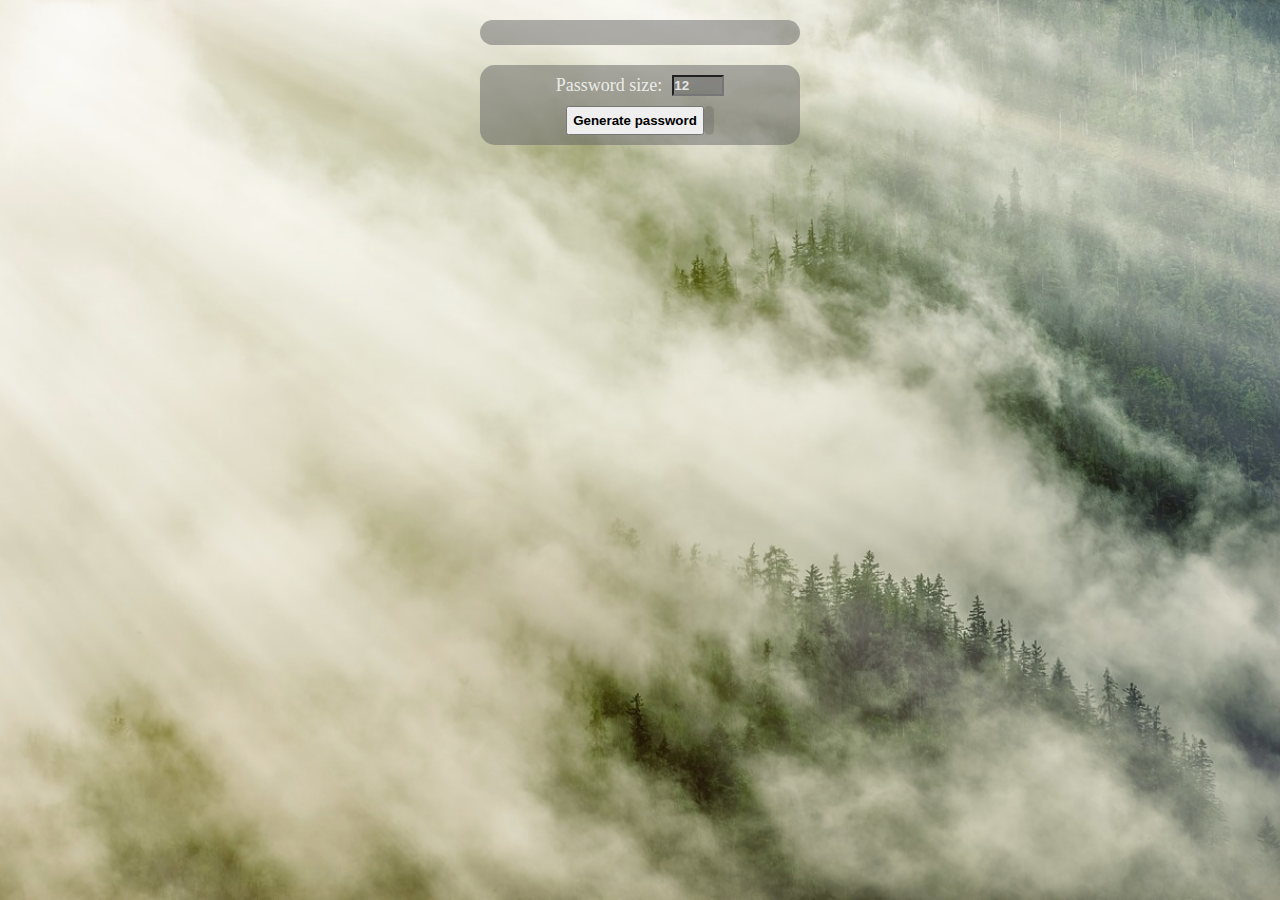
==== index.html @ f9a44cf6 "Password generator implemented" ====
<!DOCTYPE html>
<html lang="es">
    <head>
        <title></title>
        <meta charset="UTF-8">
        <meta name="viewport" content="width=device-width, initial-scale=1">
        <link href="./css/style.css" rel="stylesheet">
    </head>
    <body>
        <div id="images"></div>
        <div class="element" id="clock">
            <p></p>
            <p></p>
        </div>
        <div class="element" id="password">
            <label for="pwdLength">Password size:</label>
            <input type="number" name="pwdLength" id="passwordLength" min="12" max="50" value="12">
            <button id="generatePassword">Generate password</button>
            <p id="result"></p>
        </div>
        <script src="./js/background.js"></script>
        <script src="./js/clock.js"></script>
        <script src="./js/password.js"></script>
    </body>
</html>
---- css/style.css ----
*{
    margin: 0;
    padding: 0;
}

body{
    background-color: black;
}

#images{
    width: 100%;
    height: 100vh;
    background-size: cover;
    background-position: center;
    position: absolute;
    top: 0;
    left: 0;
    z-index: -10;
    transition: filter 1s linear;
}

.element{
    width: 300px;
    background-color: rgba(100, 100, 100, 0.5);
    border-radius: 15px;
    align-content: center;
    text-align: center;
    color: rgb(255, 255, 255, 0.8);
    font-family: 'Franklin Gothic Medium';
    margin: 20px auto;
    padding: 10px;
}

#clock{
    font-size: 30px;
    font-weight: bold;
}

#clock p:last-of-type{
    font-size: 15px;
    margin-top: 5px;
}

#password{
    display: flex;
    flex-wrap: wrap;
    justify-content: center;
    font-size: large;
}

label{
    margin-right: 10px;
}

input{
    background-color: rgba(100, 100, 100, 0.5);
    color: rgb(255, 255, 255, 0.8);
    font-weight: bold;
}

#generatePassword{
    margin-top: 10px;
    padding: 5px;
    color: black;
    font-weight: bold;
}

#result{
    margin-top: 10px;
    word-break: break-all;
    background-color: rgba(70, 70, 70, 0.2);
    padding: 5px;
    border-radius: 10px;
}
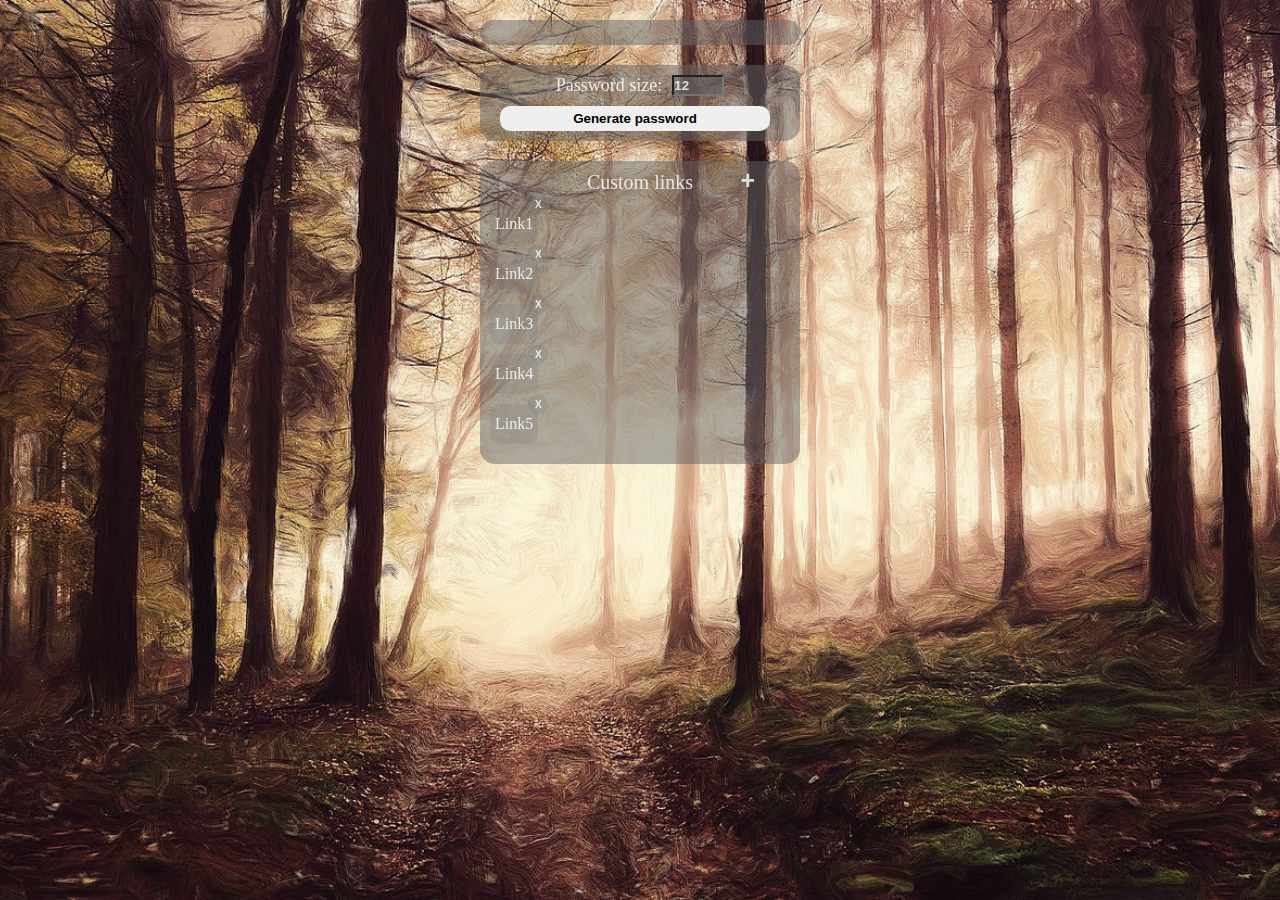
==== commit 24160f59: "Implemented custom links" ====
--- a/index.html
+++ b/index.html
@@ -18,8 +18,48 @@
             <button id="generatePassword">Generate password</button>
             <p id="result"></p>
         </div>
+        <div class="element" id="linkSection">
+            <p class="elementTitle">Custom links</p>
+            <button id="addLink">+</button>
+            <div id="links">
+                <div>
+                    <a href="">Link1</a>
+                    <button onclick="removeLink(this)">X</button>
+                </div>
+                <div>
+                    <a href="">Link2</a>
+                    <button onclick="removeLink(this)">X</button>
+                </div>
+                <div>
+                    <a href="">Link3</a>
+                    <button onclick="removeLink(this)">X</button>
+                </div>
+                <div>
+                    <a href="">Link4</a>
+                    <button onclick="removeLink(this)">X</button>
+                </div>
+                <div>
+                    <a href="">Link5</a>
+                    <button onclick="removeLink(this)">X</button>
+                </div>
+            </div>
+        </div>
+        <div id="linkContainer" style="display: none;">
+            <div id="linkForm" class="element">
+                <p class="elementTitle">Add your link</p>
+                <br>
+                <input type="text" name="name" id="linkName" placeholder="Link name">
+                <br>
+                <input type="text" name="reference" id="reference" placeholder="www.something.com">
+                <br>
+                <button id="saveLink">Add link</button>
+                <button id="closeButton">X</button>
+            </div>
+        </div>
+
         <script src="./js/background.js"></script>
         <script src="./js/clock.js"></script>
         <script src="./js/password.js"></script>
+        <script src="./js/customLinks.js"></script>
     </body>
 </html>--- a/css/style.css
+++ b/css/style.css
@@ -1,3 +1,8 @@
+:root{
+    --textColor: rgba(255, 255, 255, 0.8);
+    --backgroundColor: rgba(100, 100, 100, 0.5);
+}
+
 *{
     margin: 0;
     padding: 0;
@@ -12,7 +17,7 @@
     height: 100vh;
     background-size: cover;
     background-position: center;
-    position: absolute;
+    position: fixed;
     top: 0;
     left: 0;
     z-index: -10;
@@ -21,11 +26,11 @@
 
 .element{
     width: 300px;
-    background-color: rgba(100, 100, 100, 0.5);
+    background-color: var(--backgroundColor);
     border-radius: 15px;
     align-content: center;
     text-align: center;
-    color: rgb(255, 255, 255, 0.8);
+    color: var(--textColor);
     font-family: 'Franklin Gothic Medium';
     margin: 20px auto;
     padding: 10px;
@@ -53,16 +58,19 @@
 }
 
 input{
-    background-color: rgba(100, 100, 100, 0.5);
-    color: rgb(255, 255, 255, 0.8);
+    background-color: var(--backgroundColor);
+    color: var(--textColor);
     font-weight: bold;
 }
 
 #generatePassword{
+    width: 90%;
     margin-top: 10px;
     padding: 5px;
     color: black;
     font-weight: bold;
+    border-radius: 10px;
+    border: none;
 }
 
 #result{
@@ -71,4 +79,105 @@
     background-color: rgba(70, 70, 70, 0.2);
     padding: 5px;
     border-radius: 10px;
+}
+
+#linkSection{
+    position: relative;
+}
+
+.elementTitle{
+    font-size: 20px;
+}
+
+#addLink{
+    background-color: transparent;
+    border: none;
+    color: var(--textColor);
+    font-size: 25px;
+    font-weight: bold;
+    position: absolute;
+    top: 5px;
+    right: 45px;
+}
+
+#links{
+    margin-bottom: 10px;
+}
+
+#links div{
+    width: fit-content;
+    height: 30px;
+    padding: 5px;
+    margin-top: 10px;
+    background-color: rgba(128, 128, 128, 0.3);
+    border-radius: 10px;
+    align-content: center;
+    position: relative;
+}
+
+#links div a{
+    color: var(--textColor);
+    text-decoration: none;
+}
+
+#links div button{
+    width: 20px;
+    height: 20px;
+    position: absolute;
+    top: -10px;
+    right: -10px;
+    border-radius: 50%;
+    cursor: pointer;
+    font-weight: bold;
+    border: none;
+    background-color: rgba(128, 128, 128, 0.3);
+    color: var(--textColor);
+    font-size: 10px;
+}
+
+#linkContainer{
+    width: 100%;
+    height: 100vh;
+    background-color: var(--backgroundColor);
+    position: fixed;
+    top: 0;
+    left: 0;
+    align-content: center;
+}
+
+#linkForm{
+    background-color: gray;
+    position: relative;
+}
+
+#linkForm input{
+    width: 90%;
+    height: 30px;
+    margin-bottom: 20px;
+    padding-left: 5%;
+    border-radius: 10px;
+    border: none;
+}
+
+#linkForm button{
+    font-weight: bold;
+    border: none;
+}
+
+#saveLink{
+    width: 96%;
+    height: 30px;
+    border-radius: 10px;
+    background-color: var(--textColor);
+}
+
+#closeButton{
+    width: 30px;
+    height: 30px;
+    border-radius: 50%;
+    position: absolute;
+    top: -10px;
+    right: -10px;
+    background-color: rgb(150, 150, 150);
+    color: var(--textColor);
 }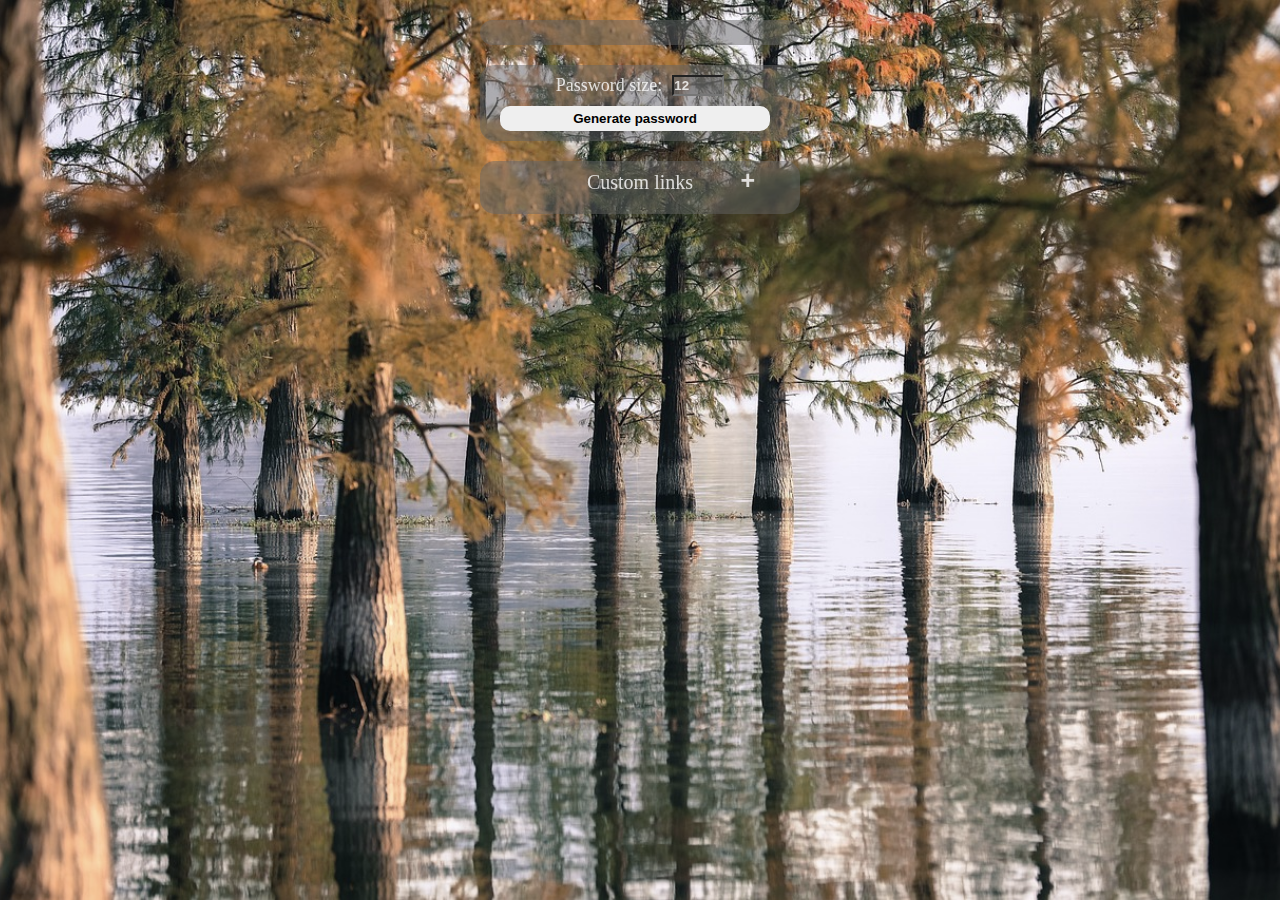
==== commit 020df9fb: "Removed testing links and fixed placeholder" ====
--- a/index.html
+++ b/index.html
@@ -21,28 +21,7 @@
         <div class="element" id="linkSection">
             <p class="elementTitle">Custom links</p>
             <button id="addLink">+</button>
-            <div id="links">
-                <div>
-                    <a href="">Link1</a>
-                    <button onclick="removeLink(this)">X</button>
-                </div>
-                <div>
-                    <a href="">Link2</a>
-                    <button onclick="removeLink(this)">X</button>
-                </div>
-                <div>
-                    <a href="">Link3</a>
-                    <button onclick="removeLink(this)">X</button>
-                </div>
-                <div>
-                    <a href="">Link4</a>
-                    <button onclick="removeLink(this)">X</button>
-                </div>
-                <div>
-                    <a href="">Link5</a>
-                    <button onclick="removeLink(this)">X</button>
-                </div>
-            </div>
+            <div id="links"></div>
         </div>
         <div id="linkContainer" style="display: none;">
             <div id="linkForm" class="element">
--- a/css/style.css
+++ b/css/style.css
@@ -159,6 +159,10 @@
     border: none;
 }
 
+#linkForm input::placeholder{
+    color: var(--textColor);
+}
+
 #linkForm button{
     font-weight: bold;
     border: none;
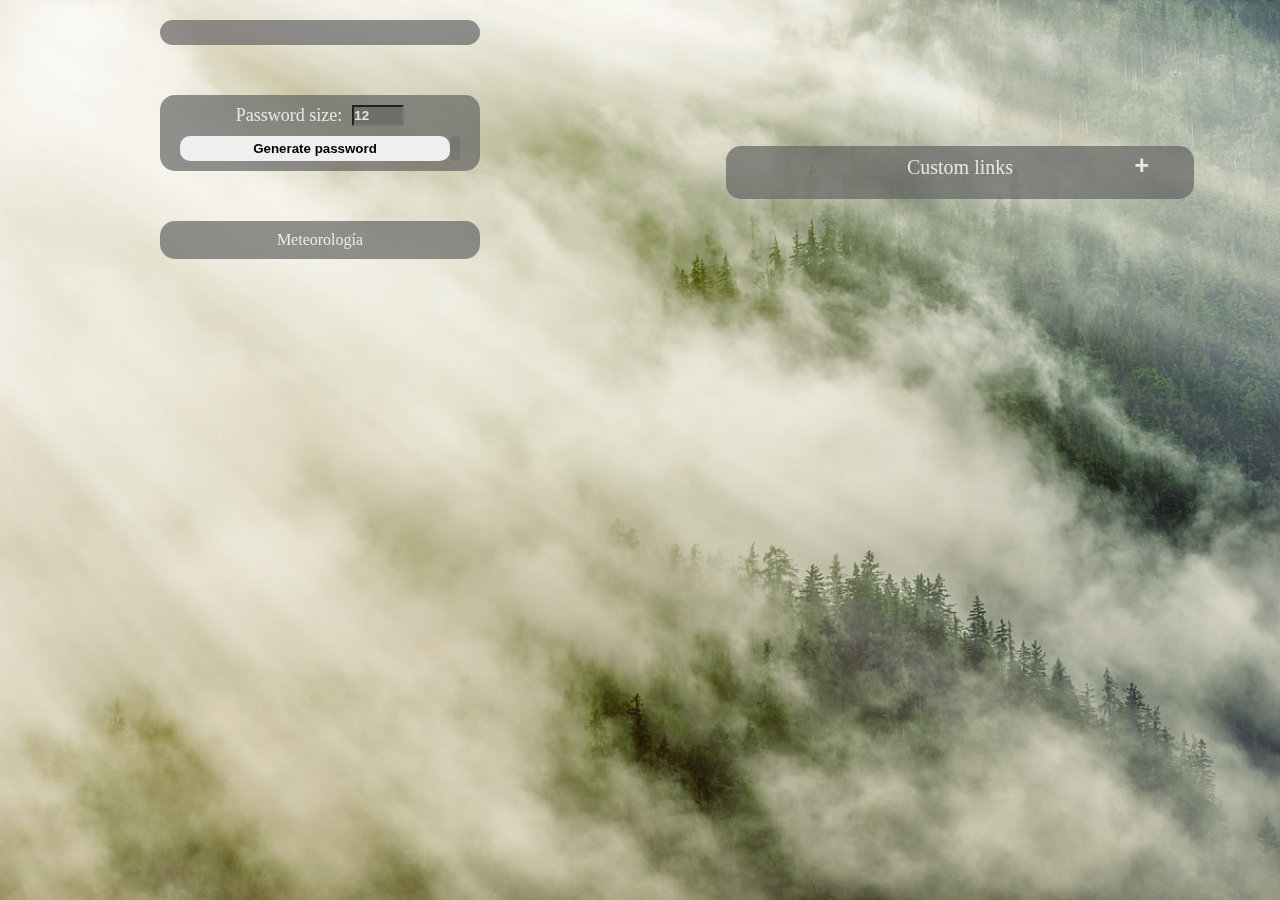
==== commit 03aac071: "Implemented responsive placement when screen is over 650px" ====
--- a/index.html
+++ b/index.html
@@ -8,20 +8,29 @@
     </head>
     <body>
         <div id="images"></div>
-        <div class="element" id="clock">
-            <p></p>
-            <p></p>
-        </div>
-        <div class="element" id="password">
-            <label for="pwdLength">Password size:</label>
-            <input type="number" name="pwdLength" id="passwordLength" min="12" max="50" value="12">
-            <button id="generatePassword">Generate password</button>
-            <p id="result"></p>
-        </div>
-        <div class="element" id="linkSection">
-            <p class="elementTitle">Custom links</p>
-            <button id="addLink">+</button>
-            <div id="links"></div>
+        <div id="content">
+            <div class="container">
+                <div class="element" id="clock">
+                    <p></p>
+                    <p></p>
+                </div>
+                <div class="element" id="password">
+                    <label for="pwdLength">Password size:</label>
+                    <input type="number" name="pwdLength" id="passwordLength" min="12" max="50" value="12">
+                    <button id="generatePassword">Generate password</button>
+                    <p id="result"></p>
+                </div>
+                <div class="element">
+                    Meteorología
+                </div>
+            </div>
+            <div class="container">
+                <div class="element" id="linkSection">
+                    <p class="elementTitle">Custom links</p>
+                    <button id="addLink">+</button>
+                    <div id="links"></div>
+                </div>
+            </div>
         </div>
         <div id="linkContainer" style="display: none;">
             <div id="linkForm" class="element">
@@ -35,7 +44,6 @@
                 <button id="closeButton">X</button>
             </div>
         </div>
-
         <script src="./js/background.js"></script>
         <script src="./js/clock.js"></script>
         <script src="./js/password.js"></script>
--- a/css/style.css
+++ b/css/style.css
@@ -1,6 +1,6 @@
 :root{
     --textColor: rgba(255, 255, 255, 0.8);
-    --backgroundColor: rgba(100, 100, 100, 0.5);
+    --backgroundColor: rgba(100, 100, 100, 0.7);
 }
 
 *{
@@ -10,6 +10,7 @@
 
 body{
     background-color: black;
+    overflow: hidden;
 }
 
 #images{
@@ -184,4 +185,27 @@
     right: -10px;
     background-color: rgb(150, 150, 150);
     color: var(--textColor);
+}
+
+@media (min-width: 650px) {
+    #content{
+        width: 100%;
+        display: flex;
+        justify-content: space-evenly;
+        flex-wrap: wrap;
+    }
+    .container{
+        width: 50%;
+        height: 100vh;
+    }
+
+    .container .element{
+        margin-bottom: 50px;
+    }
+
+    #linkSection{
+        margin-top: 146px;
+        min-width: 300px;
+        width: 70%;
+    }
 }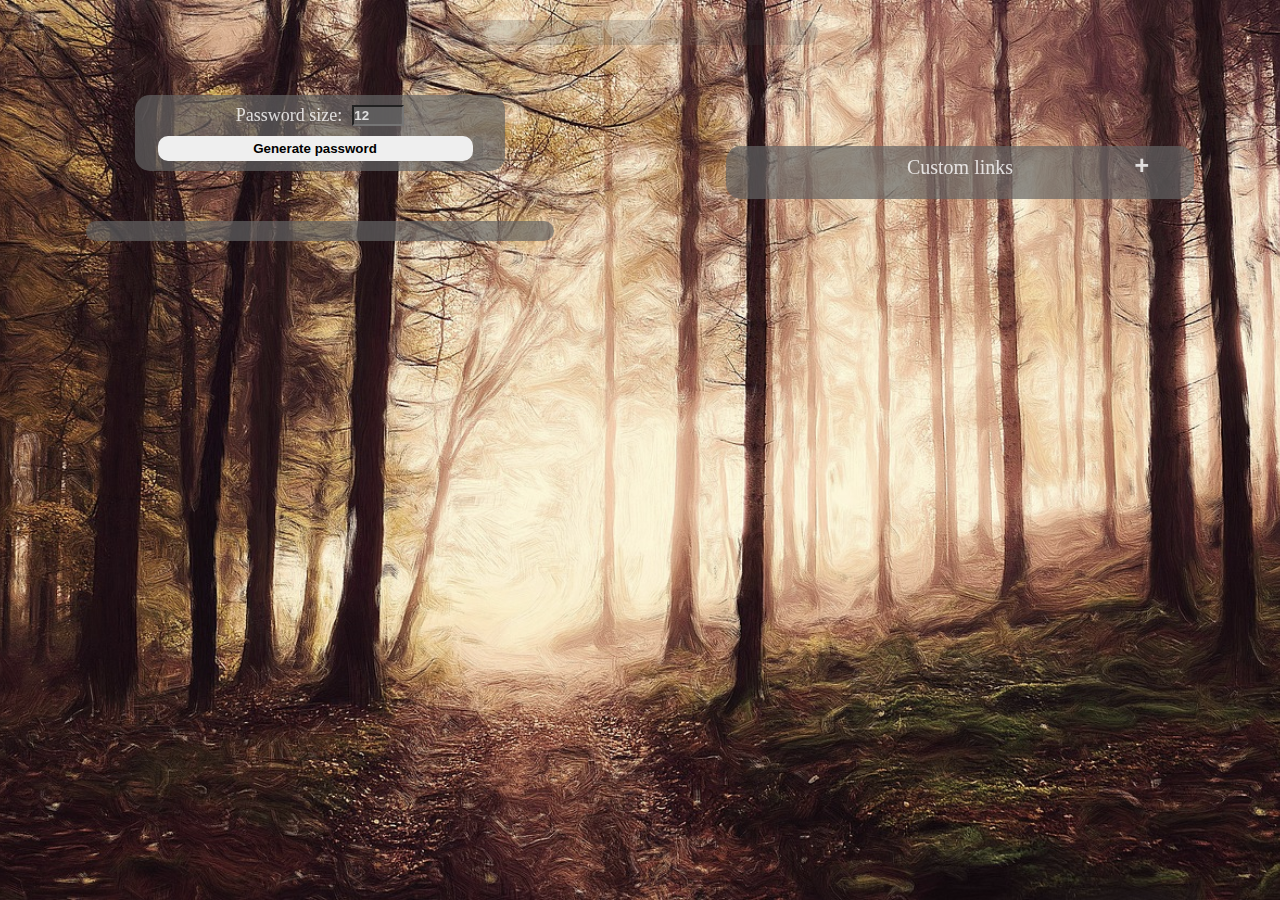
==== commit 4a924664: "Weather implemented. First iteration of dashboard complete" ====
--- a/index.html
+++ b/index.html
@@ -20,8 +20,7 @@
                     <button id="generatePassword">Generate password</button>
                     <p id="result"></p>
                 </div>
-                <div class="element">
-                    Meteorología
+                <div class="element" id="weather">
                 </div>
             </div>
             <div class="container">
@@ -48,5 +47,6 @@
         <script src="./js/clock.js"></script>
         <script src="./js/password.js"></script>
         <script src="./js/customLinks.js"></script>
+        <script src="./js/weather.js"></script>
     </body>
 </html>--- a/css/style.css
+++ b/css/style.css
@@ -10,9 +10,8 @@
 
 body{
     background-color: black;
-    overflow: hidden;
-}
-
+}
+/*BACKGROUND IMAGES*/
 #images{
     width: 100%;
     height: 100vh;
@@ -24,9 +23,9 @@
     z-index: -10;
     transition: filter 1s linear;
 }
-
+/*GENERAL*/
 .element{
-    width: 300px;
+    width: 350px;
     background-color: var(--backgroundColor);
     border-radius: 15px;
     align-content: center;
@@ -36,7 +35,7 @@
     margin: 20px auto;
     padding: 10px;
 }
-
+/*CLOCK*/
 #clock{
     font-size: 30px;
     font-weight: bold;
@@ -46,7 +45,7 @@
     font-size: 15px;
     margin-top: 5px;
 }
-
+/*PASSWORD GENERATOR*/
 #password{
     display: flex;
     flex-wrap: wrap;
@@ -81,7 +80,39 @@
     padding: 5px;
     border-radius: 10px;
 }
-
+/*WEATHER*/
+.currentWeather{
+    display: flex;
+    align-items: center;
+    justify-content: center;
+    margin-top: 20px;
+}
+
+.currentWeather div:first-of-type{
+    font-size: 30px;
+}
+
+.info{
+    text-align: left;
+    margin-left: 10px;
+}
+
+.forecast{
+    display: flex;
+    flex-wrap: nowrap;
+    overflow-x: scroll;
+    padding: 15px 5px;
+    background-color: var(--backgroundColor);
+    border-radius: 10px;
+    gap: 5px;
+}
+
+.forecast div{
+    border: 2px solid rgba(255, 255, 255, 0.3);
+    border-radius: 10px;
+}
+
+/*CUSTOM LINKS*/
 #linkSection{
     position: relative;
 }
@@ -119,6 +150,7 @@
 #links div a{
     color: var(--textColor);
     text-decoration: none;
+    word-break: break-all;
 }
 
 #links div button{
@@ -187,13 +219,14 @@
     color: var(--textColor);
 }
 
-@media (min-width: 650px) {
+@media (min-width: 700px) {
     #content{
         width: 100%;
         display: flex;
         justify-content: space-evenly;
         flex-wrap: wrap;
     }
+
     .container{
         width: 50%;
         height: 100vh;
@@ -201,6 +234,16 @@
 
     .container .element{
         margin-bottom: 50px;
+    }
+
+    #clock{
+        margin-left: 70%;
+        background-color: rgba(70, 70, 70, 0.2);
+        color: white;
+    }
+
+    #weather{
+        width: 70%;
     }
 
     #linkSection{
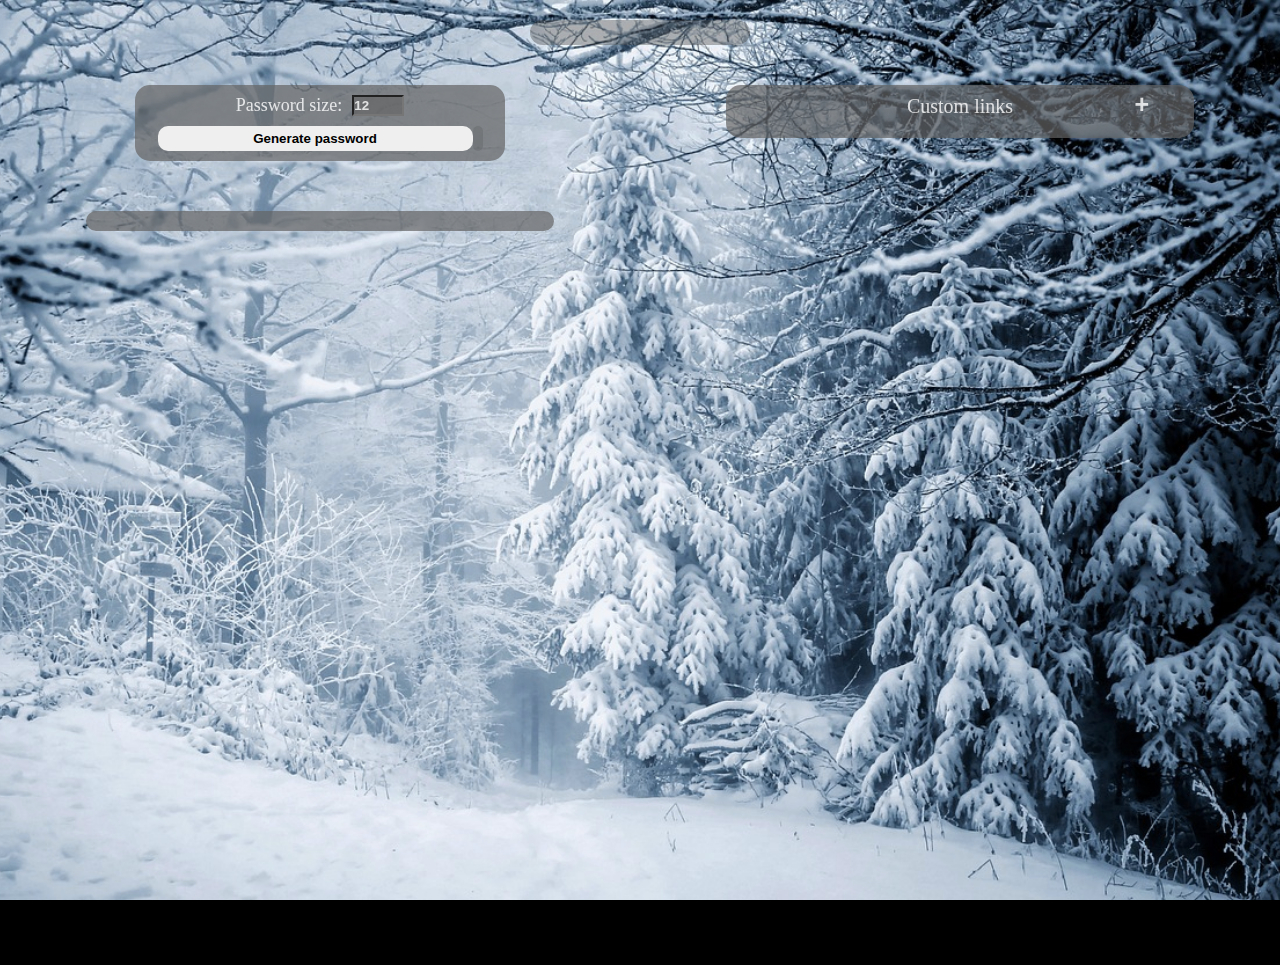
==== commit 75cf02fa: "desktop style fixes" ====
--- a/index.html
+++ b/index.html
@@ -8,12 +8,12 @@
     </head>
     <body>
         <div id="images"></div>
-        <div id="content">
+        <div class="element" id="clock">
+            <p></p>
+            <p></p>
+        </div>
+        <div class="flex-container">
             <div class="container">
-                <div class="element" id="clock">
-                    <p></p>
-                    <p></p>
-                </div>
                 <div class="element" id="password">
                     <label for="pwdLength">Password size:</label>
                     <input type="number" name="pwdLength" id="passwordLength" min="12" max="50" value="12">
--- a/css/style.css
+++ b/css/style.css
@@ -39,6 +39,7 @@
 #clock{
     font-size: 30px;
     font-weight: bold;
+    color: white;
 }
 
 #clock p:last-of-type{
@@ -219,8 +220,8 @@
     color: var(--textColor);
 }
 
-@media (min-width: 700px) {
-    #content{
+@media (min-width: 750px) {
+    .flex-container{
         width: 100%;
         display: flex;
         justify-content: space-evenly;
@@ -237,17 +238,17 @@
     }
 
     #clock{
-        margin-left: 70%;
-        background-color: rgba(70, 70, 70, 0.2);
+        width: 200px;
+        background-color: rgba(70, 70, 70, 0.4);
         color: white;
     }
 
     #weather{
         width: 70%;
+        min-width: 350px;
     }
 
     #linkSection{
-        margin-top: 146px;
         min-width: 300px;
         width: 70%;
     }
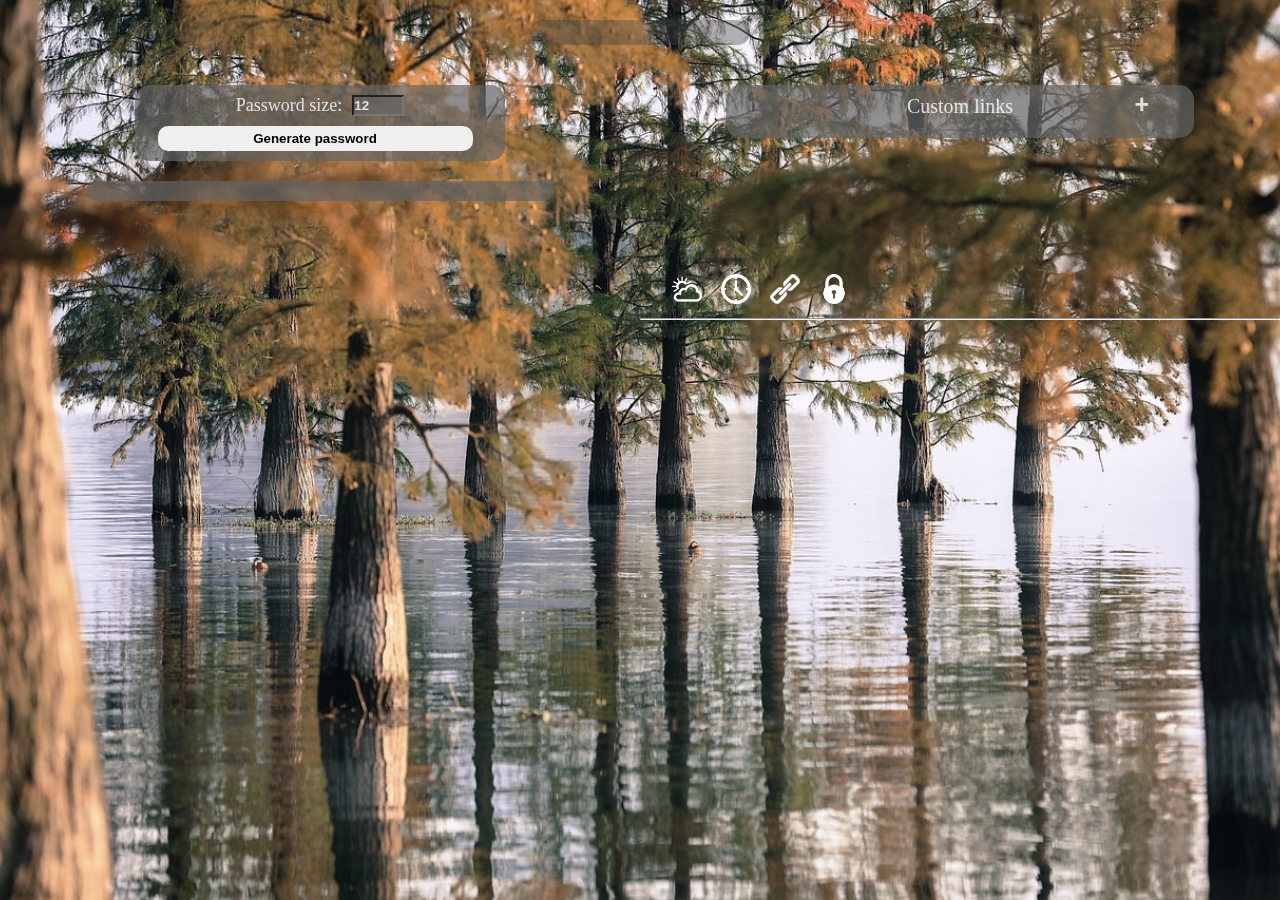
==== commit 57364eb7: "Image nav and weather page implemented" ====
--- a/index.html
+++ b/index.html
@@ -1,9 +1,9 @@
 <!DOCTYPE html>
 <html lang="es">
     <head>
-        <title></title>
         <meta charset="UTF-8">
         <meta name="viewport" content="width=device-width, initial-scale=1">
+        <title>Dashboard</title>
         <link href="./css/style.css" rel="stylesheet">
     </head>
     <body>
@@ -29,6 +29,14 @@
                     <button id="addLink">+</button>
                     <div id="links"></div>
                 </div>
+                <nav id="menuIcons" class="element">
+                    <a href="weather.html"><img src="./img/weather.png" alt="weather"></a>
+                    <a href=""><img src="./img/clock.png" alt="time"></a>
+                    <a href=""><img src="./img/link.png" alt="links"></a>
+                    <a href=""><img src="./img/lock.png" alt="weather"></a>
+                    
+                </nav>
+                <hr>
             </div>
         </div>
         <div id="linkContainer" style="display: none;">
--- a/css/style.css
+++ b/css/style.css
@@ -93,6 +93,10 @@
     font-size: 30px;
 }
 
+.currentWeather div img{
+    filter: invert();
+}
+
 .info{
     text-align: left;
     margin-left: 10px;
@@ -220,6 +224,20 @@
     color: var(--textColor);
 }
 
+#menuIcons{
+    display: flex;
+    justify-content: space-evenly;
+}
+
+#menuIcons img{
+    width: 30px;
+    cursor: pointer;
+}
+
+hr{
+    display: none;
+}
+
 @media (min-width: 750px) {
     .flex-container{
         width: 100%;
@@ -230,11 +248,10 @@
 
     .container{
         width: 50%;
-        height: 100vh;
     }
 
     .container .element{
-        margin-bottom: 50px;
+        margin-bottom: 20px;
     }
 
     #clock{
@@ -252,4 +269,32 @@
         min-width: 300px;
         width: 70%;
     }
+
+    #menuIcons{
+        display: block;
+        text-align: left;
+        background-color: transparent;
+        width: 90%;
+        margin-top: 14vh;
+        margin-bottom: 0;
+    }
+
+    #menuIcons img{
+        margin-right: 15px;
+    }
+    
+    hr{
+        display: block;
+        color: var(--textColor);
+    }
+}
+
+/**OTHER PAGES**/
+#homeLink{
+    margin: 20px;
+}
+
+#homeLink img{
+    width: 40px;
+    filter: opacity(0.7);
 }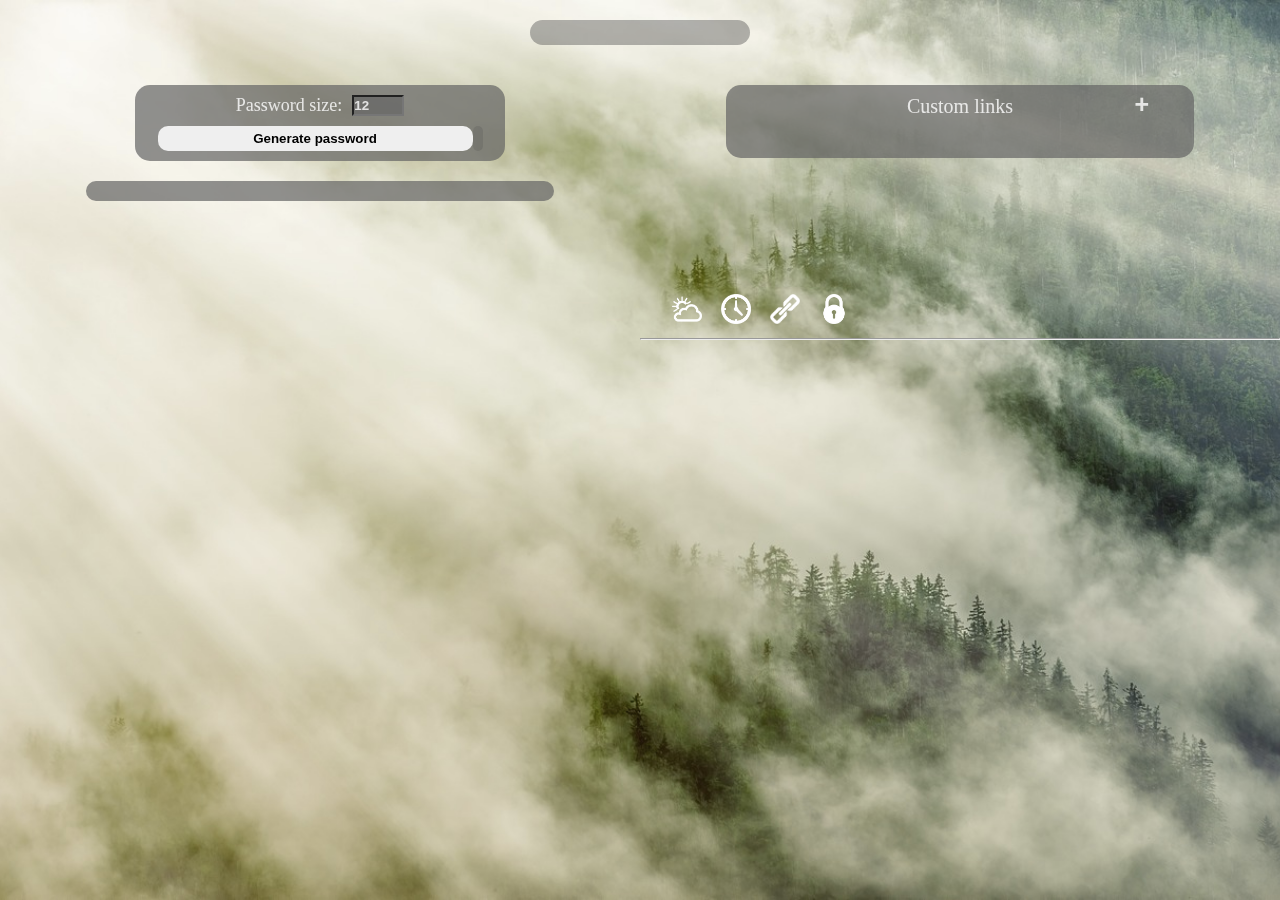
==== commit 493f9753: "Implemented different pages for each element. Implemented password input check before generating the" ====
--- a/index.html
+++ b/index.html
@@ -31,9 +31,9 @@
                 </div>
                 <nav id="menuIcons" class="element">
                     <a href="weather.html"><img src="./img/weather.png" alt="weather"></a>
-                    <a href=""><img src="./img/clock.png" alt="time"></a>
-                    <a href=""><img src="./img/link.png" alt="links"></a>
-                    <a href=""><img src="./img/lock.png" alt="weather"></a>
+                    <a href="clock.html"><img src="./img/clock.png" alt="time"></a>
+                    <a href="links.html"><img src="./img/link.png" alt="links"></a>
+                    <a href="password.html"><img src="./img/lock.png" alt="weather"></a>
                     
                 </nav>
                 <hr>
--- a/css/style.css
+++ b/css/style.css
@@ -144,9 +144,9 @@
 #links div{
     width: fit-content;
     height: 30px;
-    padding: 5px;
+    padding: 5px 20px;
     margin-top: 10px;
-    background-color: rgba(128, 128, 128, 0.3);
+    background-color: rgba(0, 0, 0, 0.3);
     border-radius: 10px;
     align-content: center;
     position: relative;
@@ -270,6 +270,18 @@
         width: 70%;
     }
 
+    #links{
+        display: flex;
+        flex-wrap: wrap;
+        justify-content: center;
+        gap: 5%;
+        margin-top: 20px;
+    }
+
+    #links div{
+        min-width: 100px;
+    }
+
     #menuIcons{
         display: block;
         text-align: left;
@@ -290,11 +302,20 @@
 }
 
 /**OTHER PAGES**/
-#homeLink{
-    margin: 20px;
-}
-
-#homeLink img{
-    width: 40px;
-    filter: opacity(0.7);
+
+section{
+    width: 100%;
+    height: 90vh;
+    align-content: center;
+}
+
+section #clock{
+    width: 400px;
+    background-color: rgba(0, 0, 0, 0.3);
+}
+
+footer{
+    width: 100%;
+    position: absolute;
+    bottom: 5px;
 }